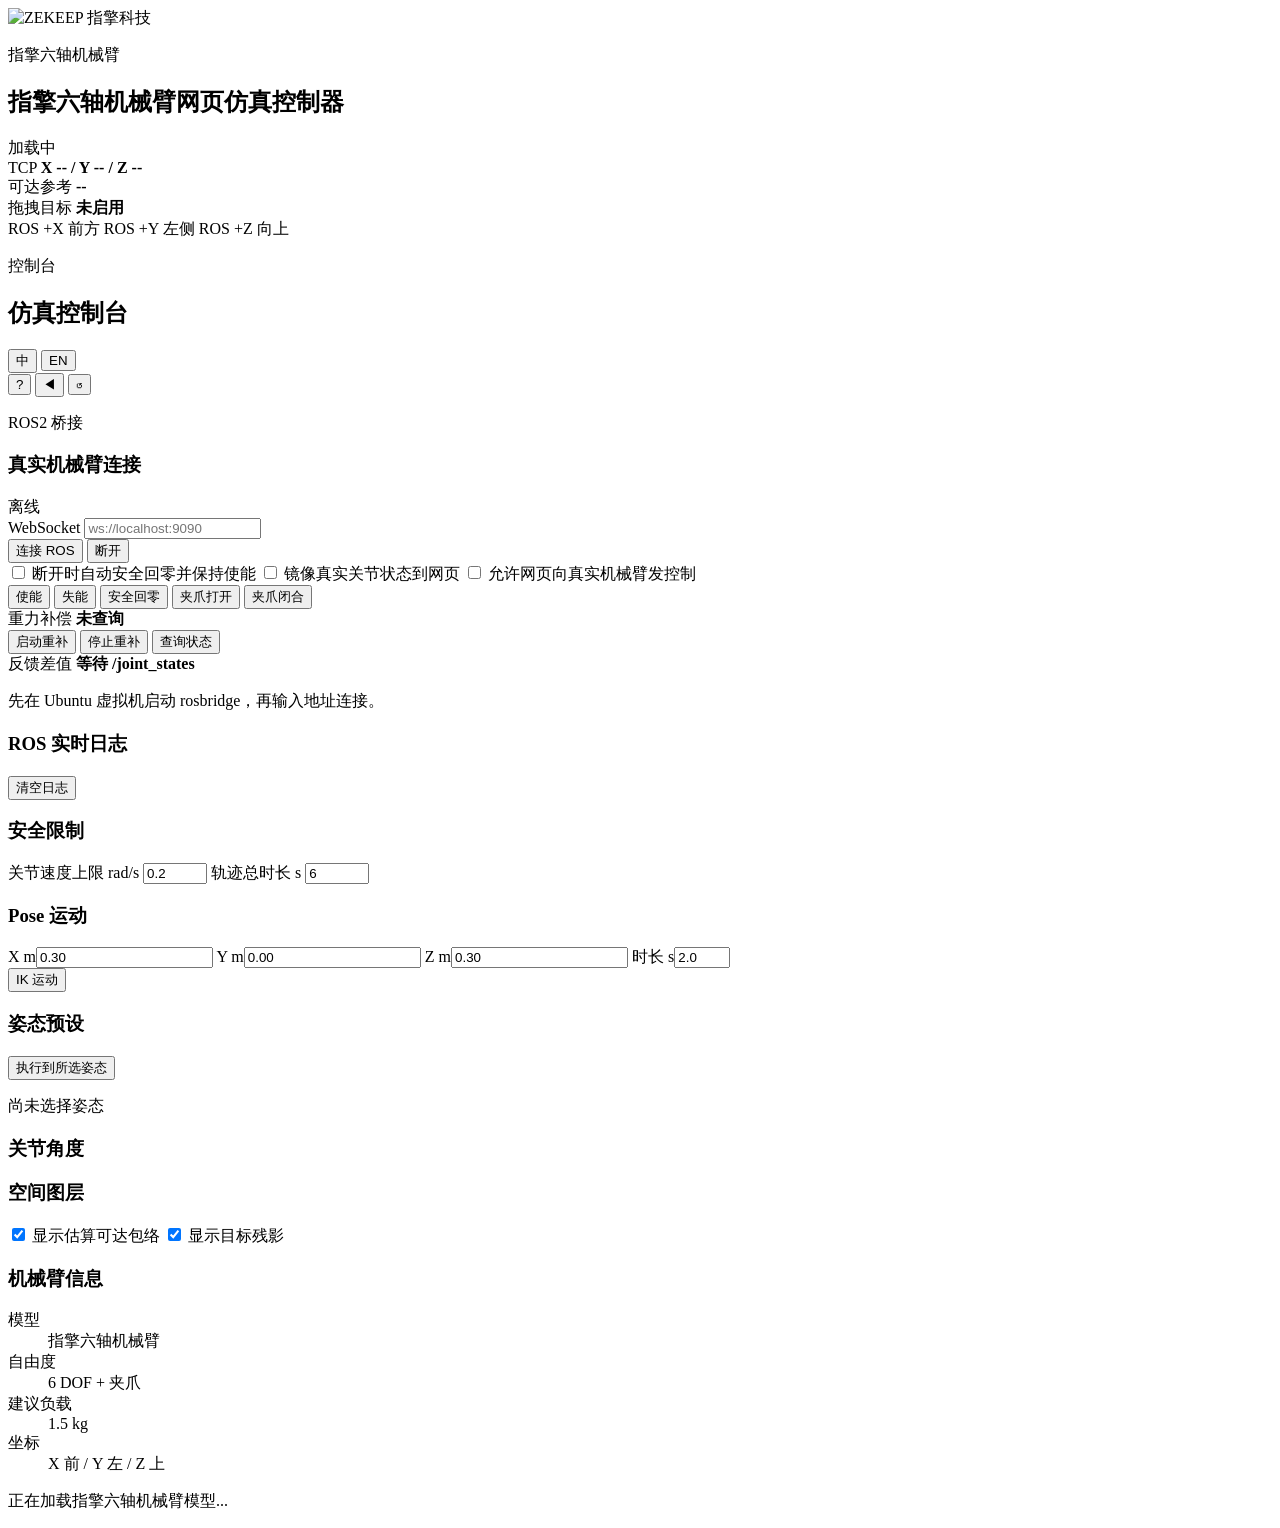
==== src/zekeep_bringup/web/public/index.html @ 731ef816 "feat: publish consolidated reBotArm runtime package" ====
<!DOCTYPE html>
<html lang="zh-CN">
<head>
  <meta charset="UTF-8">
  <meta name="viewport" content="width=device-width, initial-scale=1.0">
  <meta name="theme-color" content="#111211">
  <meta name="mobile-web-app-capable" content="yes">
  <meta name="apple-mobile-web-app-capable" content="yes">
  <meta name="apple-mobile-web-app-title" content="指擎六轴机械臂网页仿真控制器">
  <meta name="apple-mobile-web-app-status-bar-style" content="black-translucent">
  <title>指擎六轴机械臂网页仿真控制器</title>
  <link rel="icon" type="image/png" href="/favicon.png">
  <link rel="apple-touch-icon" href="/favicon.png">
  <link rel="manifest" href="/manifest.webmanifest">
  <link rel="stylesheet" href="/css/rebot-sim.css?v=20260827-jointlimit1">
</head>
<body>
  <main class="app-shell">
    <section class="viewport" id="viewport">
      <div id="scene-host" class="scene-host"></div>
      <div id="drag-marker" class="drag-marker" title="拖拽 TCP" data-i18n-title="app.dragTcp"></div>

      <header class="hud top-hud">
        <div class="brand-lockup">
          <img class="brand-logo" src="/logo.jpeg" alt="ZEKEEP 指擎科技">
        </div>
        <div class="brand-copy">
          <p class="eyebrow" data-i18n="app.eyebrow">指擎六轴机械臂</p>
          <h1 data-i18n="app.title">指擎六轴机械臂网页仿真控制器</h1>
        </div>
        <div class="status-pill" id="load-status">
          <span class="status-dot"></span>
          <span data-i18n="app.loading">加载中</span>
        </div>
      </header>

      <div class="hud pose-hud">
        <div>
          <span data-i18n="app.tcp">TCP</span>
          <strong id="tcp-position" data-i18n="app.tcpDefault">X -- / Y -- / Z --</strong>
        </div>
        <div>
          <span data-i18n="app.reach">可达参考</span>
          <strong id="reach-state" data-i18n="app.reachDefault">--</strong>
        </div>
      </div>

      <div class="hud drag-hud" id="drag-hud">
        <span data-i18n="app.dragTarget">拖拽目标</span>
        <strong id="drag-status" data-i18n="app.dragDisabled">未启用</strong>
      </div>

      <div class="hud legend-hud">
        <span><i class="axis x"></i><span data-i18n="app.axisX">ROS +X 前方</span></span>
        <span><i class="axis y"></i><span data-i18n="app.axisY">ROS +Y 左侧</span></span>
        <span><i class="axis z"></i><span data-i18n="app.axisZ">ROS +Z 向上</span></span>
      </div>
    </section>

    <aside class="control-panel">
      <div class="panel-title">
        <div>
          <p class="eyebrow" data-i18n="panel.eyebrow">控制台</p>
          <h2 data-i18n="panel.title">仿真控制台</h2>
        </div>
        <div class="panel-actions">
          <div class="lang-toggle" id="lang-toggle" role="group" aria-label="语言 / Language">
            <button type="button" data-lang="zh" class="lang-btn active">中</button>
            <button type="button" data-lang="en" class="lang-btn">EN</button>
          </div>
          <button class="icon-btn" id="ros-help-top" title="功能帮助" data-i18n-title="panel.help">?</button>
          <button class="icon-btn" id="sidebar-collapse" title="折叠侧边栏" data-i18n-title="panel.collapse">◀</button>
          <button class="icon-btn" id="reset-camera" title="重置视角" data-i18n-title="panel.reset">↺</button>
        </div>
      </div>

      <div class="section ros-section">
        <div class="section-head">
          <div>
            <p class="eyebrow" data-i18n="ros.eyebrow">ROS2 桥接</p>
            <h3 data-i18n="ros.title">真实机械臂连接</h3>
          </div>
         <span class="mini-pill" id="ros-status" data-i18n="st.offline">离线</span>
       </div>
        <label class="field-row">
          <span data-i18n="ros.ws">WebSocket</span>
          <input id="ros-url" type="text" placeholder="ws://localhost:9090" spellcheck="false">
        </label>
        <div class="button-grid">
          <button type="button" id="ros-connect" data-i18n="ros.connect">连接 ROS</button>
          <button type="button" id="ros-disconnect" data-i18n="ros.disconnect">断开</button>
        </div>
        <label class="switch-row">
          <input type="checkbox" id="ros-safe-disconnect">
          <span data-i18n="ros.safeDisconnect">断开时自动安全回零并保持使能</span>
        </label>
        <label class="switch-row">
          <input type="checkbox" id="ros-mirror">
          <span data-i18n="ros.mirror">镜像真实关节状态到网页</span>
        </label>
        <label class="switch-row">
          <input type="checkbox" id="ros-control-enable">
          <span data-i18n="ros.controlEnable">允许网页向真实机械臂发控制</span>
        </label>
        <div class="button-grid">
          <button type="button" id="ros-enable" data-i18n="ros.enable">使能</button>
          <button type="button" id="ros-disable" data-i18n="ros.disable">失能</button>
          <button type="button" id="ros-safe-home" data-i18n="ros.safeHome">安全回零</button>
          <button type="button" id="ros-open-gripper" data-i18n="ros.openGripper">夹爪打开</button>
          <button type="button" id="ros-close-gripper" data-i18n="ros.closeGripper">夹爪闭合</button>
        </div>
        <div class="ros-feedback">
          <span data-i18n="ros.gravity">重力补偿</span>
          <strong id="ros-gravity-status" data-i18n="ros.gravityNotQueried">未查询</strong>
        </div>
        <div class="button-grid">
          <button type="button" id="ros-gravity-start" data-i18n="ros.gravityStart">启动重补</button>
          <button type="button" id="ros-gravity-stop" data-i18n="ros.gravityStop">停止重补</button>
          <button type="button" id="ros-gravity-status-query" data-i18n="ros.gravityQuery">查询状态</button>
        </div>
        <div class="ros-feedback">
          <span data-i18n="ros.feedbackError">反馈差值</span>
          <strong id="ros-feedback-error" data-i18n="ros.feedbackWaiting">等待 /joint_states</strong>
        </div>
        <p class="ros-message" id="ros-message" data-i18n="ros.message">先在 Ubuntu 虚拟机启动 rosbridge，再输入地址连接。</p>
      </div>

      <div class="section log-section">
        <h3 data-i18n="log.title">ROS 实时日志</h3>
        <div class="button-grid">
          <button type="button" id="ros-clear-log" data-i18n="log.clear">清空日志</button>
        </div>
        <div class="ros-log" id="ros-log"></div>
      </div>

      <div class="section safety-section">
        <h3 data-i18n="safety.title">安全限制</h3>
        <label class="field-row">
          <span data-i18n="safety.vlim">关节速度上限 rad/s</span>
          <input id="ros-vlim" type="number" min="0.05" max="1.5" step="0.05" value="0.2">
        </label>
        <label class="field-row">
          <span data-i18n="safety.trajDuration">轨迹总时长 s</span>
          <input id="ros-trajectory-duration" type="number" min="1" max="30" step="0.5" value="6">
        </label>
      </div>

      <div class="section action-section">
        <h3 data-i18n="action.title">Pose 运动</h3>
        <div class="pose-grid">
          <label><span data-i18n="action.x">X m</span><input id="ros-pose-x" type="number" step="0.005" value="0.30"></label>
          <label><span data-i18n="action.y">Y m</span><input id="ros-pose-y" type="number" step="0.005" value="0.00"></label>
          <label><span data-i18n="action.z">Z m</span><input id="ros-pose-z" type="number" step="0.005" value="0.30"></label>
          <label><span data-i18n="action.duration">时长 s</span><input id="ros-pose-duration" type="number" min="0.4" max="8" step="0.2" value="2.0"></label>
        </div>
        <div class="button-grid">
          <button type="button" id="ros-check-ik" data-i18n="action.ik">IK 运动</button>
        </div>
      </div>

      <dialog id="ros-help-dialog" style="border-radius:12px;border:1px solid #444;padding:28px;max-width:620px;max-height:85vh;overflow-y:auto;color:#e0e0e0;background:#1e1e2e;">
        <h3 style="margin-top:0;color:#7ec8e0;" data-i18n="help.title">指擎六轴机械臂网页仿真控制器 — 功能说明</h3>

        <h4 style="color:#d7fff4;margin-bottom:4px;" data-i18n="help.s1.title">一、连接与模式</h4>
        <div style="line-height:1.7;font-size:13px;margin-bottom:12px;">
          <p data-i18n-html="help.s1.connect"><b>连接 ROS</b>：输入 rosbridge 的 WebSocket 地址（如 <code>ws://localhost:9090</code>），点击连接。连接后自动订阅关节状态、夹爪状态和机械臂状态。</p>
          <p data-i18n-html="help.s1.disconnect"><b>断开</b>：断开与 rosbridge 的连接，停止所有订阅和发布。</p>
          <p data-i18n-html="help.s1.control"><b>控制锁</b>：勾选后允许网页向 ROS 发送控制命令。未勾选时只动 3D 模型，不发 ROS 命令。</p>
        </div>

        <h4 style="color:#d7fff4;margin-bottom:4px;" data-i18n="help.s2.title">二、机械臂控制</h4>
        <div style="line-height:1.7;font-size:13px;margin-bottom:12px;">
          <p data-i18n-html="help.s2.enable"><b>使能</b>：给所有电机通电，机械臂进入可接受命令状态。每次重启控制器后需重新使能。预期：日志显示「enabled」，状态栏显示「已使能」。</p>
          <p data-i18n-html="help.s2.disable"><b>失能</b>：所有电机断电，手臂自由下垂。紧急情况或长时间不用时使用。失能后不接受运动命令。</p>
          <p data-i18n-html="help.s2.home"><b>安全回零</b>：平滑插值回到所有关节零位（0°），速度受限。建议在异常或任务结束后使用。预期：6 个关节缓慢回到 0°，3D 模型同步跟随。</p>
        </div>

        <h4 style="color:#d7fff4;margin-bottom:4px;" data-i18n="help.s3.title">三、夹爪控制</h4>
        <div style="line-height:1.7;font-size:13px;margin-bottom:12px;">
          <p data-i18n-html="help.s3.open"><b>夹爪打开</b>：夹爪运动到最大开口（70mm）。预期：夹爪张开，3D 模型夹爪同步。</p>
          <p data-i18n-html="help.s3.close"><b>夹爪闭合</b>：夹爪运动到完全闭合（0mm），施加默认 0.3Nm 夹持力。预期：夹爪闭合并保持夹持力。</p>
          <p data-i18n-html="help.s3.slider"><b>夹爪滑块</b>：拖动可设置任意开口（0~70mm），实时控制夹爪宽度。</p>
        </div>

        <h4 style="color:#d7fff4;margin-bottom:4px;" data-i18n="help.s4.title">四、重力补偿</h4>
        <div style="line-height:1.7;font-size:13px;margin-bottom:12px;">
          <p data-i18n-html="help.s4.start"><b>启动重补</b>：切换到 MIT 模式，使用 Pinocchio 计算重力力矩并叠加低增益位置保持。启动后手臂可悬停不掉，松手后保持当前姿态。预期：日志显示「gravity compensation started」，状态栏显示「运行中」。</p>
          <p data-i18n-html="help.s4.stop"><b>停止重补</b>：切回 POS_VEL 位置模式，启动 hold 循环保持当前姿态。预期：日志显示「gravity compensation stopped」，状态栏显示「未运行」。</p>
          <p data-i18n-html="help.s4.query"><b>查询状态</b>：查询重力补偿是否运行中，以及锁定目标角度（启动时记录的关节角度）。用于在不改变状态的情况下确认当前运行状态。</p>
        </div>

        <h4 style="color:#d7fff4;margin-bottom:4px;" data-i18n="help.s5.title">五、Pose 运动</h4>
        <div style="line-height:1.7;font-size:13px;margin-bottom:12px;">
          <p data-i18n-html="help.s5.xyz"><b>X / Y / Z</b>：输入末端目标位置（米），默认 X=0.30, Y=0.00, Z=0.30。</p>
          <p data-i18n-html="help.s5.duration"><b>时长</b>：IK 平滑轨迹的执行时间（0.4~8 秒），默认 2.0 秒；时间越长，运动越慢。</p>
          <p data-i18n-html="help.s5.ik"><b>IK 运动</b>：控制锁关闭时只运行网页仿真；连接 ROS 并打开控制锁后，点击即发送真实机械臂。</p>
        </div>

        <h4 style="color:#d7fff4;margin-bottom:4px;" data-i18n="help.s6.title">六、关节滑块</h4>
        <div style="line-height:1.7;font-size:13px;margin-bottom:12px;">
          <p data-i18n-html="help.s6.body">拖动 joint1~joint6 滑块，或直接输入 rad 数值控制单个关节角度。打开控制锁后，释放滑块或提交输入框即发送实机。建议从末端关节（joint5/joint6）开始小幅度测试。</p>
        </div>

        <h4 style="color:#d7fff4;margin-bottom:4px;" data-i18n="help.s7.title">七、诊断与日志</h4>
        <div style="line-height:1.7;font-size:13px;margin-bottom:12px;">
          <p data-i18n-html="help.s7.diag"><b>检测 ROS</b>：扫描当前 ROS 环境的 topic 和 service，检查关键接口是否可用。</p>
          <p data-i18n-html="help.s7.log"><b>ROS 实时日志</b>：显示所有 ROS 操作的请求和响应，包括成功/失败/警告。排查问题时先看这里。</p>
          <p data-i18n-html="help.s7.preset"><b>姿态预设与高级控制</b>：控制锁关闭时只作用于网页模型；打开后相关命令直接发送实机。</p>
        </div>

        <h4 style="color:#d7fff4;margin-bottom:4px;" data-i18n="help.s8.title">八、实机控制流程</h4>
        <div style="line-height:1.7;font-size:13px;margin-bottom:12px;">
          <p data-i18n-html="help.s8.body"><b>统一控制流程</b>：控制锁是网页控制实机的唯一开关。打开后，运动按钮和轨迹回放会直接发送实机。</p>
        </div>

        <h4 style="color:#ffe0b0;margin-bottom:4px;" data-i18n="help.warn.title">⚠ 安全须知</h4>
        <div style="line-height:1.7;font-size:13px;margin-bottom:12px;color:#ffe0b0;">
          <p data-i18n-html="help.warn.1">1. 首次使用真机时，先用 Fake Driver 验证关节方向和限位。</p>
          <p data-i18n-html="help.warn.2">2. 连接真机控制器时命令会驱动真实硬件，请谨慎操作。</p>
          <p data-i18n-html="help.warn.3">3. 关节滑块建议从末端关节小幅度开始，确认方向正确后再大范围运动。</p>
          <p data-i18n-html="help.warn.4">4. 任何异常立即点「失能」或取消控制锁。</p>
          <p data-i18n-html="help.warn.5">5. 打开控制锁后操作会直接驱动实机，不操作时请及时关闭控制锁。</p>
        </div>

        <div style="text-align:right;margin-top:16px;">
          <button type="button" id="ros-help-close" style="padding:8px 28px;border-radius:6px;border:1px solid #555;background:#333;color:#e0e0e0;cursor:pointer;font-size:14px;" data-i18n="help.close">关闭</button>
        </div>
      </dialog>

      <div class="section preset-section">
        <h3 data-i18n="preset.title">姿态预设</h3>
        <div class="button-grid" id="preset-buttons"></div>
        <button type="button" class="primary-btn" id="preset-execute" data-i18n="preset.execute">执行到所选姿态</button>
        <p class="teach-status" id="preset-status" data-i18n="preset.noneSelected">尚未选择姿态</p>
      </div>

      <div class="section joint-section">
        <h3 data-i18n="joint.title">关节角度</h3>
        <div id="joint-controls" class="joint-list"></div>
      </div>

      <div class="section layer-section">
        <h3 data-i18n="layer.title">空间图层</h3>
        <label class="switch-row">
          <input type="checkbox" id="toggle-envelope" checked>
          <span data-i18n="layer.envelope">显示估算可达包络</span>
        </label>
        <label class="switch-row">
          <input type="checkbox" id="toggle-ghost" checked>
          <span data-i18n="layer.ghost">显示目标残影</span>
        </label>
      </div>

      <div class="section metrics metrics-section">
        <h3 data-i18n="metrics.title">机械臂信息</h3>
        <dl>
          <div><dt data-i18n="metrics.model">模型</dt><dd data-i18n="metrics.modelVal">指擎六轴机械臂</dd></div>
          <div><dt data-i18n="metrics.dof">自由度</dt><dd data-i18n="metrics.dofVal">6 DOF + 夹爪</dd></div>
          <div><dt data-i18n="metrics.payload">建议负载</dt><dd data-i18n="metrics.payloadVal">1.5 kg</dd></div>
          <div><dt data-i18n="metrics.frame">坐标</dt><dd data-i18n="metrics.frameVal">X 前 / Y 左 / Z 上</dd></div>
        </dl>
      </div>
    </aside>
  </main>

  <div class="loading-mask" id="loading-mask">
    <div class="loader"></div>
    <p id="loading-text" data-i18n="load.text">正在加载指擎六轴机械臂模型...</p>
  </div>

  <script src="/lib/three-r128.min.js"></script>
  <script src="/lib/STLLoader-umd.js"></script>
  <script src="/lib/URDFLoader.js"></script>
  <script src="/js/i18n.js?v=20260827-jointlimit1"></script>
  <script src="/js/ros/rebot-control-policy.js?v=20260827-iktraj2"></script>
  <script src="/js/ros/rebot-ros-client.js?v=20260826-safety1"></script>
  <script src="/js/rebot-sim.js?v=20260827-jointlimit2"></script>
  <script src="/js/ros/rebot-ros-ui.js?v=20260827-gripperhold1"></script>
</body>
</html>
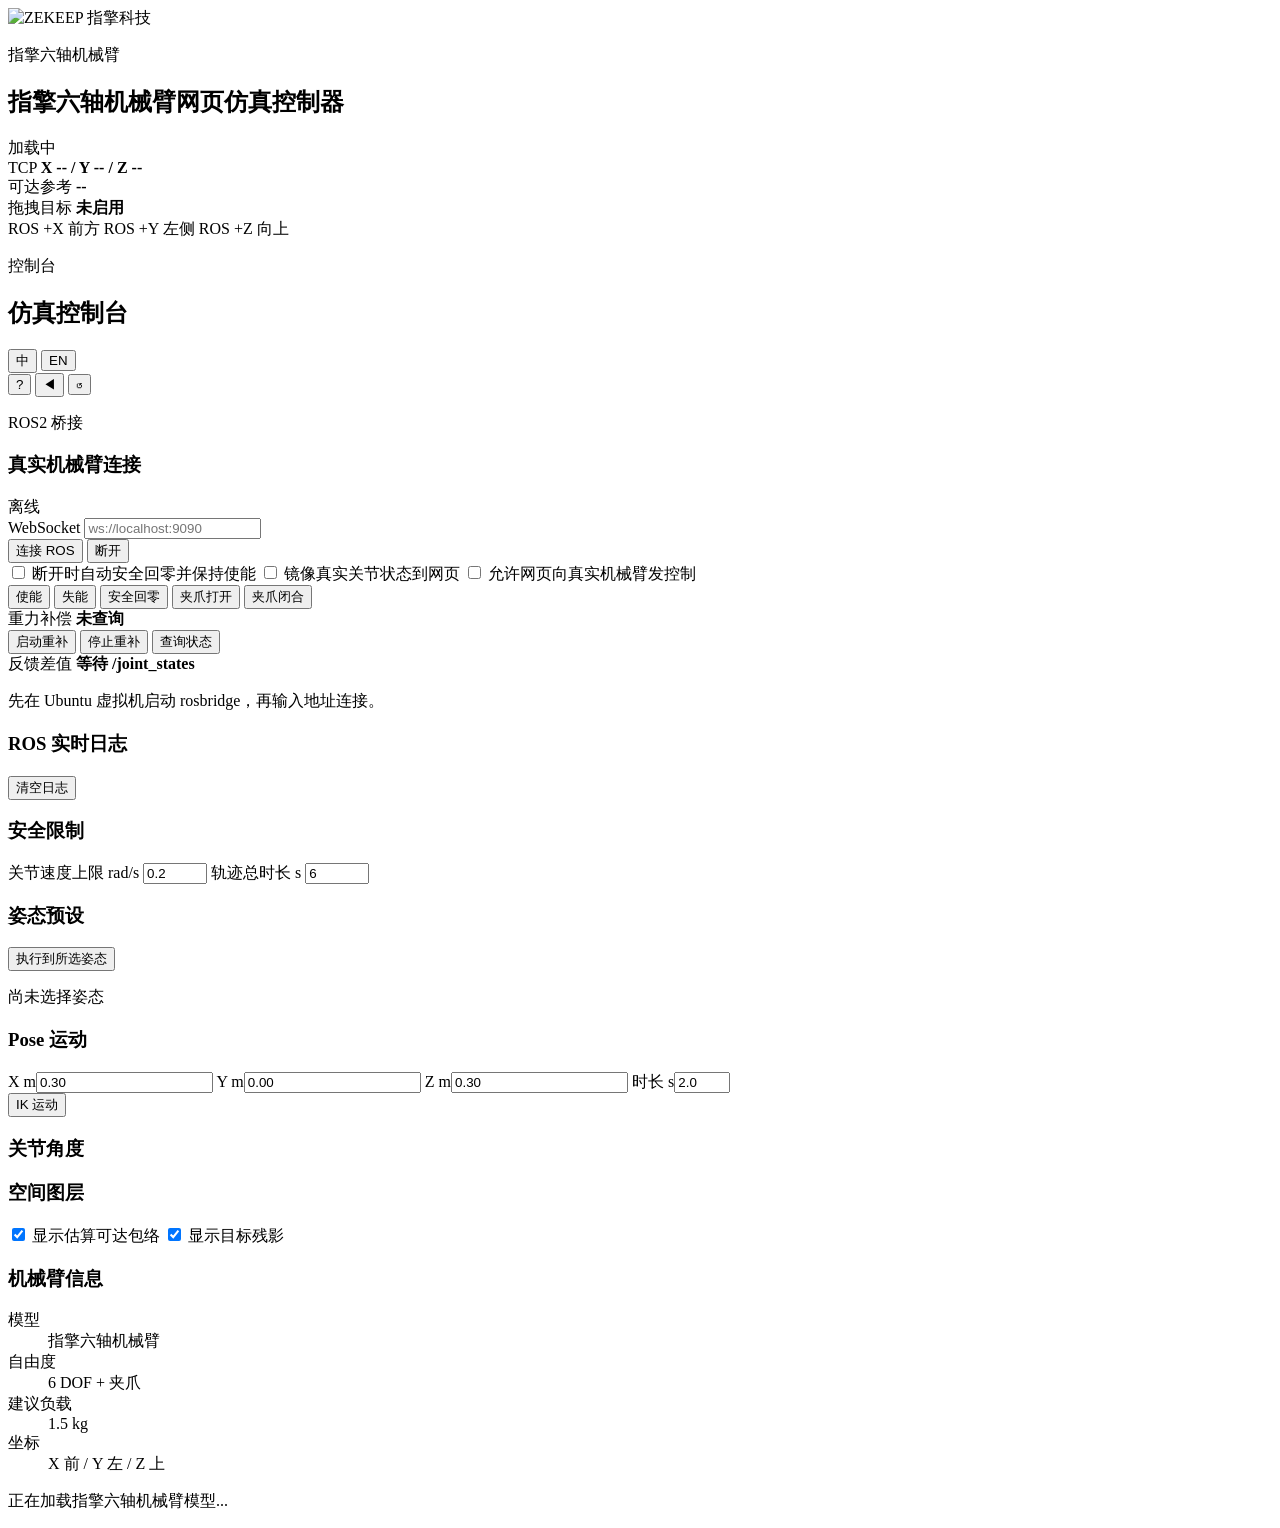
==== commit 622eb41e: "chore: publish current Zekeeparm source and bundled SDK Synchronize the current six-axis runtime sou" ====
--- a/src/zekeep_bringup/web/public/index.html
+++ b/src/zekeep_bringup/web/public/index.html
@@ -145,6 +145,82 @@
         </label>
       </div>
 
+      <div class="section preset-section">
+        <h3 data-i18n="preset.title">姿态预设</h3>
+        <div class="button-grid" id="preset-buttons"></div>
+        <button type="button" class="primary-btn" id="preset-execute" data-i18n="preset.execute">执行到所选姿态</button>
+        <p class="teach-status" id="preset-status" data-i18n="preset.noneSelected">尚未选择姿态</p>
+      </div>
+
+      <dialog id="ros-help-dialog" style="border-radius:12px;border:1px solid #444;padding:28px;max-width:620px;max-height:85vh;overflow-y:auto;color:#e0e0e0;background:#1e1e2e;">
+        <h3 style="margin-top:0;color:#7ec8e0;" data-i18n="help.title">指擎六轴机械臂网页仿真控制器 — 功能说明</h3>
+
+        <h4 style="color:#d7fff4;margin-bottom:4px;" data-i18n="help.s1.title">一、连接与模式</h4>
+        <div style="line-height:1.7;font-size:13px;margin-bottom:12px;">
+          <p data-i18n-html="help.s1.connect"><b>连接 ROS</b>：输入 rosbridge 的 WebSocket 地址（如 <code>ws://localhost:9090</code>），点击连接。连接后自动订阅关节状态、夹爪状态和机械臂状态。</p>
+          <p data-i18n-html="help.s1.disconnect"><b>断开</b>：断开与 rosbridge 的连接，停止所有订阅和发布。</p>
+          <p data-i18n-html="help.s1.control"><b>控制锁</b>：勾选后允许网页向 ROS 发送控制命令。未勾选时只动 3D 模型，不发 ROS 命令。</p>
+        </div>
+
+        <h4 style="color:#d7fff4;margin-bottom:4px;" data-i18n="help.s2.title">二、机械臂控制</h4>
+        <div style="line-height:1.7;font-size:13px;margin-bottom:12px;">
+          <p data-i18n-html="help.s2.enable"><b>使能</b>：给所有电机通电，机械臂进入可接受命令状态。每次重启控制器后需重新使能。预期：日志显示「enabled」，状态栏显示「已使能」。</p>
+          <p data-i18n-html="help.s2.disable"><b>失能</b>：所有电机断电，手臂自由下垂。紧急情况或长时间不用时使用。失能后不接受运动命令。</p>
+          <p data-i18n-html="help.s2.home"><b>安全回零</b>：平滑插值回到所有关节零位（0°），速度受限。建议在异常或任务结束后使用。预期：6 个关节缓慢回到 0°，3D 模型同步跟随。</p>
+        </div>
+
+        <h4 style="color:#d7fff4;margin-bottom:4px;" data-i18n="help.s3.title">三、夹爪控制</h4>
+        <div style="line-height:1.7;font-size:13px;margin-bottom:12px;">
+          <p data-i18n-html="help.s3.open"><b>夹爪打开</b>：夹爪运动到最大开口（70mm）。预期：夹爪张开，3D 模型夹爪同步。</p>
+          <p data-i18n-html="help.s3.close"><b>夹爪闭合</b>：夹爪运动到完全闭合（0mm），施加默认 0.3Nm 夹持力。预期：夹爪闭合并保持夹持力。</p>
+          <p data-i18n-html="help.s3.slider"><b>夹爪滑块</b>：拖动可设置任意开口（0~70mm），实时控制夹爪宽度。</p>
+        </div>
+
+        <h4 style="color:#d7fff4;margin-bottom:4px;" data-i18n="help.s4.title">四、重力补偿</h4>
+        <div style="line-height:1.7;font-size:13px;margin-bottom:12px;">
+          <p data-i18n-html="help.s4.start"><b>启动重补</b>：切换到 MIT 模式，使用 Pinocchio 计算重力力矩并叠加低增益位置保持。启动后手臂可悬停不掉，松手后保持当前姿态。预期：日志显示「gravity compensation started」，状态栏显示「运行中」。</p>
+          <p data-i18n-html="help.s4.stop"><b>停止重补</b>：切回 POS_VEL 位置模式，启动 hold 循环保持当前姿态。预期：日志显示「gravity compensation stopped」，状态栏显示「未运行」。</p>
+          <p data-i18n-html="help.s4.query"><b>查询状态</b>：查询重力补偿是否运行中，以及锁定目标角度（启动时记录的关节角度）。用于在不改变状态的情况下确认当前运行状态。</p>
+        </div>
+
+        <h4 style="color:#d7fff4;margin-bottom:4px;" data-i18n="help.s5.title">五、Pose 运动</h4>
+        <div style="line-height:1.7;font-size:13px;margin-bottom:12px;">
+          <p data-i18n-html="help.s5.xyz"><b>X / Y / Z</b>：输入末端目标位置（米），默认 X=0.30, Y=0.00, Z=0.30。</p>
+          <p data-i18n-html="help.s5.duration"><b>时长</b>：IK 平滑轨迹的执行时间（0.4~8 秒），默认 2.0 秒；时间越长，运动越慢。</p>
+          <p data-i18n-html="help.s5.ik"><b>IK 运动</b>：控制锁关闭时只运行网页仿真；连接 ROS 并打开控制锁后，点击即发送真实机械臂。</p>
+        </div>
+
+        <h4 style="color:#d7fff4;margin-bottom:4px;" data-i18n="help.s6.title">六、关节滑块</h4>
+        <div style="line-height:1.7;font-size:13px;margin-bottom:12px;">
+          <p data-i18n-html="help.s6.body">拖动 joint1~joint6 滑块，或直接输入 rad 数值控制单个关节角度。打开控制锁后，释放滑块或提交输入框即发送实机。建议从末端关节（joint5/joint6）开始小幅度测试。</p>
+        </div>
+
+        <h4 style="color:#d7fff4;margin-bottom:4px;" data-i18n="help.s7.title">七、诊断与日志</h4>
+        <div style="line-height:1.7;font-size:13px;margin-bottom:12px;">
+          <p data-i18n-html="help.s7.diag"><b>检测 ROS</b>：扫描当前 ROS 环境的 topic 和 service，检查关键接口是否可用。</p>
+          <p data-i18n-html="help.s7.log"><b>ROS 实时日志</b>：显示所有 ROS 操作的请求和响应，包括成功/失败/警告。排查问题时先看这里。</p>
+          <p data-i18n-html="help.s7.preset"><b>姿态预设与高级控制</b>：控制锁关闭时只作用于网页模型；打开后相关命令直接发送实机。</p>
+        </div>
+
+        <h4 style="color:#d7fff4;margin-bottom:4px;" data-i18n="help.s8.title">八、实机控制流程</h4>
+        <div style="line-height:1.7;font-size:13px;margin-bottom:12px;">
+          <p data-i18n-html="help.s8.body"><b>统一控制流程</b>：控制锁是网页控制实机的唯一开关。打开后，运动按钮和轨迹回放会直接发送实机。</p>
+        </div>
+
+        <h4 style="color:#ffe0b0;margin-bottom:4px;" data-i18n="help.warn.title">⚠ 安全须知</h4>
+        <div style="line-height:1.7;font-size:13px;margin-bottom:12px;color:#ffe0b0;">
+          <p data-i18n-html="help.warn.1">1. 首次使用真机时，先用 Fake Driver 验证关节方向和限位。</p>
+          <p data-i18n-html="help.warn.2">2. 连接真机控制器时命令会驱动真实硬件，请谨慎操作。</p>
+          <p data-i18n-html="help.warn.3">3. 关节滑块建议从末端关节小幅度开始，确认方向正确后再大范围运动。</p>
+          <p data-i18n-html="help.warn.4">4. 任何异常立即点「失能」或取消控制锁。</p>
+          <p data-i18n-html="help.warn.5">5. 打开控制锁后操作会直接驱动实机，不操作时请及时关闭控制锁。</p>
+        </div>
+
+        <div style="text-align:right;margin-top:16px;">
+          <button type="button" id="ros-help-close" style="padding:8px 28px;border-radius:6px;border:1px solid #555;background:#333;color:#e0e0e0;cursor:pointer;font-size:14px;" data-i18n="help.close">关闭</button>
+        </div>
+      </dialog>
+
       <div class="section action-section">
         <h3 data-i18n="action.title">Pose 运动</h3>
         <div class="pose-grid">
@@ -156,82 +232,6 @@
         <div class="button-grid">
           <button type="button" id="ros-check-ik" data-i18n="action.ik">IK 运动</button>
         </div>
-      </div>
-
-      <dialog id="ros-help-dialog" style="border-radius:12px;border:1px solid #444;padding:28px;max-width:620px;max-height:85vh;overflow-y:auto;color:#e0e0e0;background:#1e1e2e;">
-        <h3 style="margin-top:0;color:#7ec8e0;" data-i18n="help.title">指擎六轴机械臂网页仿真控制器 — 功能说明</h3>
-
-        <h4 style="color:#d7fff4;margin-bottom:4px;" data-i18n="help.s1.title">一、连接与模式</h4>
-        <div style="line-height:1.7;font-size:13px;margin-bottom:12px;">
-          <p data-i18n-html="help.s1.connect"><b>连接 ROS</b>：输入 rosbridge 的 WebSocket 地址（如 <code>ws://localhost:9090</code>），点击连接。连接后自动订阅关节状态、夹爪状态和机械臂状态。</p>
-          <p data-i18n-html="help.s1.disconnect"><b>断开</b>：断开与 rosbridge 的连接，停止所有订阅和发布。</p>
-          <p data-i18n-html="help.s1.control"><b>控制锁</b>：勾选后允许网页向 ROS 发送控制命令。未勾选时只动 3D 模型，不发 ROS 命令。</p>
-        </div>
-
-        <h4 style="color:#d7fff4;margin-bottom:4px;" data-i18n="help.s2.title">二、机械臂控制</h4>
-        <div style="line-height:1.7;font-size:13px;margin-bottom:12px;">
-          <p data-i18n-html="help.s2.enable"><b>使能</b>：给所有电机通电，机械臂进入可接受命令状态。每次重启控制器后需重新使能。预期：日志显示「enabled」，状态栏显示「已使能」。</p>
-          <p data-i18n-html="help.s2.disable"><b>失能</b>：所有电机断电，手臂自由下垂。紧急情况或长时间不用时使用。失能后不接受运动命令。</p>
-          <p data-i18n-html="help.s2.home"><b>安全回零</b>：平滑插值回到所有关节零位（0°），速度受限。建议在异常或任务结束后使用。预期：6 个关节缓慢回到 0°，3D 模型同步跟随。</p>
-        </div>
-
-        <h4 style="color:#d7fff4;margin-bottom:4px;" data-i18n="help.s3.title">三、夹爪控制</h4>
-        <div style="line-height:1.7;font-size:13px;margin-bottom:12px;">
-          <p data-i18n-html="help.s3.open"><b>夹爪打开</b>：夹爪运动到最大开口（70mm）。预期：夹爪张开，3D 模型夹爪同步。</p>
-          <p data-i18n-html="help.s3.close"><b>夹爪闭合</b>：夹爪运动到完全闭合（0mm），施加默认 0.3Nm 夹持力。预期：夹爪闭合并保持夹持力。</p>
-          <p data-i18n-html="help.s3.slider"><b>夹爪滑块</b>：拖动可设置任意开口（0~70mm），实时控制夹爪宽度。</p>
-        </div>
-
-        <h4 style="color:#d7fff4;margin-bottom:4px;" data-i18n="help.s4.title">四、重力补偿</h4>
-        <div style="line-height:1.7;font-size:13px;margin-bottom:12px;">
-          <p data-i18n-html="help.s4.start"><b>启动重补</b>：切换到 MIT 模式，使用 Pinocchio 计算重力力矩并叠加低增益位置保持。启动后手臂可悬停不掉，松手后保持当前姿态。预期：日志显示「gravity compensation started」，状态栏显示「运行中」。</p>
-          <p data-i18n-html="help.s4.stop"><b>停止重补</b>：切回 POS_VEL 位置模式，启动 hold 循环保持当前姿态。预期：日志显示「gravity compensation stopped」，状态栏显示「未运行」。</p>
-          <p data-i18n-html="help.s4.query"><b>查询状态</b>：查询重力补偿是否运行中，以及锁定目标角度（启动时记录的关节角度）。用于在不改变状态的情况下确认当前运行状态。</p>
-        </div>
-
-        <h4 style="color:#d7fff4;margin-bottom:4px;" data-i18n="help.s5.title">五、Pose 运动</h4>
-        <div style="line-height:1.7;font-size:13px;margin-bottom:12px;">
-          <p data-i18n-html="help.s5.xyz"><b>X / Y / Z</b>：输入末端目标位置（米），默认 X=0.30, Y=0.00, Z=0.30。</p>
-          <p data-i18n-html="help.s5.duration"><b>时长</b>：IK 平滑轨迹的执行时间（0.4~8 秒），默认 2.0 秒；时间越长，运动越慢。</p>
-          <p data-i18n-html="help.s5.ik"><b>IK 运动</b>：控制锁关闭时只运行网页仿真；连接 ROS 并打开控制锁后，点击即发送真实机械臂。</p>
-        </div>
-
-        <h4 style="color:#d7fff4;margin-bottom:4px;" data-i18n="help.s6.title">六、关节滑块</h4>
-        <div style="line-height:1.7;font-size:13px;margin-bottom:12px;">
-          <p data-i18n-html="help.s6.body">拖动 joint1~joint6 滑块，或直接输入 rad 数值控制单个关节角度。打开控制锁后，释放滑块或提交输入框即发送实机。建议从末端关节（joint5/joint6）开始小幅度测试。</p>
-        </div>
-
-        <h4 style="color:#d7fff4;margin-bottom:4px;" data-i18n="help.s7.title">七、诊断与日志</h4>
-        <div style="line-height:1.7;font-size:13px;margin-bottom:12px;">
-          <p data-i18n-html="help.s7.diag"><b>检测 ROS</b>：扫描当前 ROS 环境的 topic 和 service，检查关键接口是否可用。</p>
-          <p data-i18n-html="help.s7.log"><b>ROS 实时日志</b>：显示所有 ROS 操作的请求和响应，包括成功/失败/警告。排查问题时先看这里。</p>
-          <p data-i18n-html="help.s7.preset"><b>姿态预设与高级控制</b>：控制锁关闭时只作用于网页模型；打开后相关命令直接发送实机。</p>
-        </div>
-
-        <h4 style="color:#d7fff4;margin-bottom:4px;" data-i18n="help.s8.title">八、实机控制流程</h4>
-        <div style="line-height:1.7;font-size:13px;margin-bottom:12px;">
-          <p data-i18n-html="help.s8.body"><b>统一控制流程</b>：控制锁是网页控制实机的唯一开关。打开后，运动按钮和轨迹回放会直接发送实机。</p>
-        </div>
-
-        <h4 style="color:#ffe0b0;margin-bottom:4px;" data-i18n="help.warn.title">⚠ 安全须知</h4>
-        <div style="line-height:1.7;font-size:13px;margin-bottom:12px;color:#ffe0b0;">
-          <p data-i18n-html="help.warn.1">1. 首次使用真机时，先用 Fake Driver 验证关节方向和限位。</p>
-          <p data-i18n-html="help.warn.2">2. 连接真机控制器时命令会驱动真实硬件，请谨慎操作。</p>
-          <p data-i18n-html="help.warn.3">3. 关节滑块建议从末端关节小幅度开始，确认方向正确后再大范围运动。</p>
-          <p data-i18n-html="help.warn.4">4. 任何异常立即点「失能」或取消控制锁。</p>
-          <p data-i18n-html="help.warn.5">5. 打开控制锁后操作会直接驱动实机，不操作时请及时关闭控制锁。</p>
-        </div>
-
-        <div style="text-align:right;margin-top:16px;">
-          <button type="button" id="ros-help-close" style="padding:8px 28px;border-radius:6px;border:1px solid #555;background:#333;color:#e0e0e0;cursor:pointer;font-size:14px;" data-i18n="help.close">关闭</button>
-        </div>
-      </dialog>
-
-      <div class="section preset-section">
-        <h3 data-i18n="preset.title">姿态预设</h3>
-        <div class="button-grid" id="preset-buttons"></div>
-        <button type="button" class="primary-btn" id="preset-execute" data-i18n="preset.execute">执行到所选姿态</button>
-        <p class="teach-status" id="preset-status" data-i18n="preset.noneSelected">尚未选择姿态</p>
       </div>
 
       <div class="section joint-section">
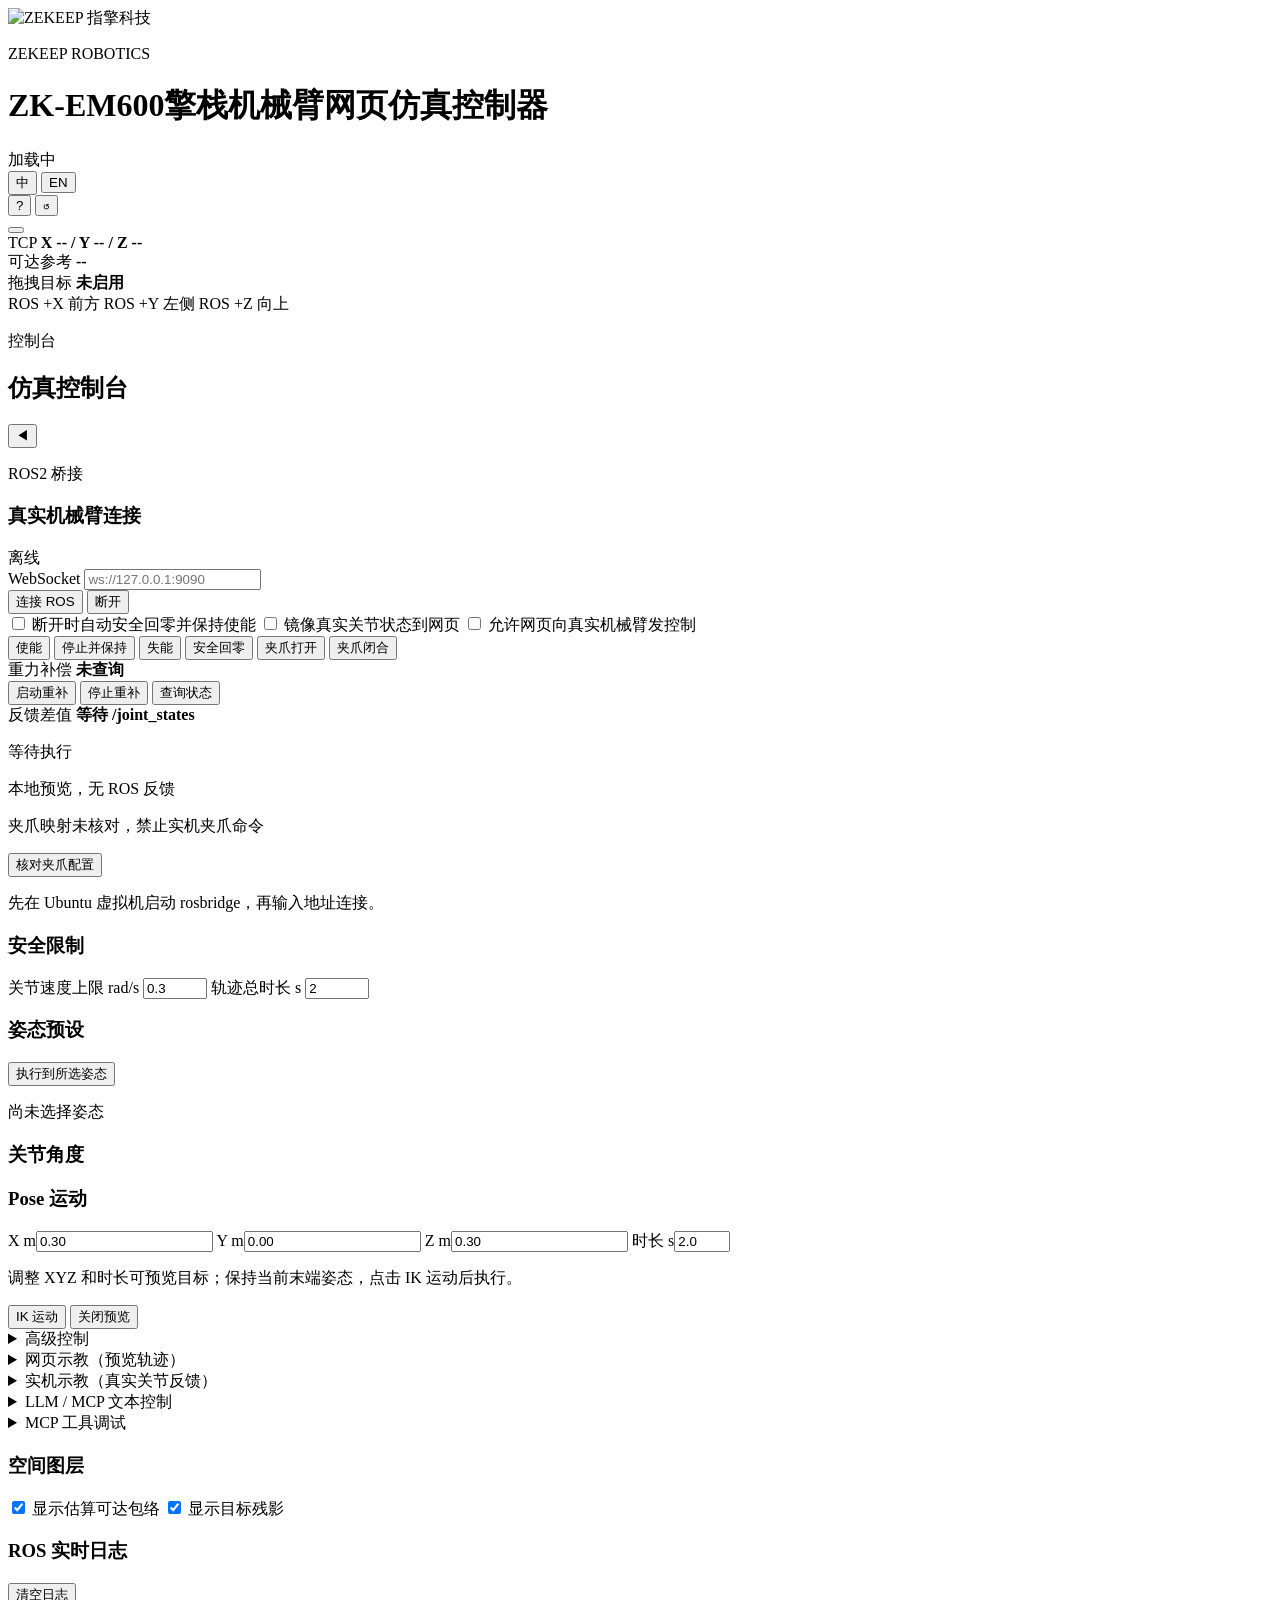
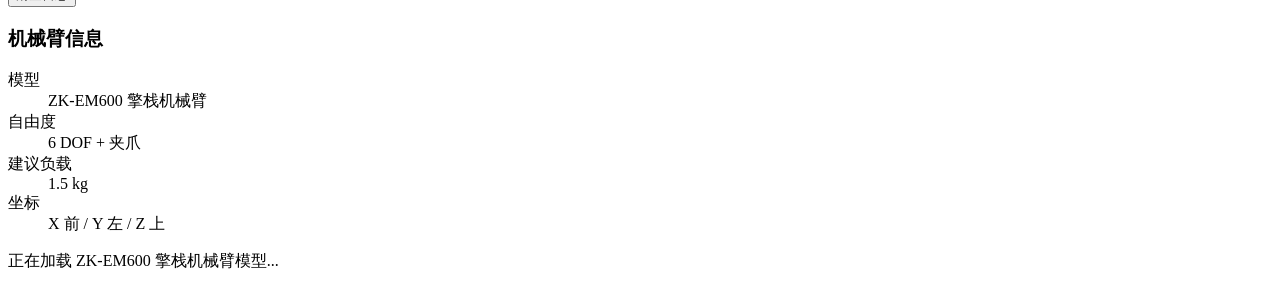
==== commit 4db74b0c: "chore: prepare 1010 desktop runtime source" ====
--- a/src/zekeep_bringup/web/public/index.html
+++ b/src/zekeep_bringup/web/public/index.html
@@ -3,36 +3,43 @@
 <head>
   <meta charset="UTF-8">
   <meta name="viewport" content="width=device-width, initial-scale=1.0">
-  <meta name="theme-color" content="#111211">
+  <meta name="theme-color" content="#f5f4f0">
   <meta name="mobile-web-app-capable" content="yes">
   <meta name="apple-mobile-web-app-capable" content="yes">
-  <meta name="apple-mobile-web-app-title" content="指擎六轴机械臂网页仿真控制器">
-  <meta name="apple-mobile-web-app-status-bar-style" content="black-translucent">
-  <title>指擎六轴机械臂网页仿真控制器</title>
+  <meta name="apple-mobile-web-app-title" content="ZK-EM600擎栈机械臂网页仿真控制器">
+  <meta name="apple-mobile-web-app-status-bar-style" content="default">
+  <title>ZK-EM600擎栈机械臂网页仿真控制器</title>
   <link rel="icon" type="image/png" href="/favicon.png">
   <link rel="apple-touch-icon" href="/favicon.png">
   <link rel="manifest" href="/manifest.webmanifest">
-  <link rel="stylesheet" href="/css/rebot-sim.css?v=20260827-jointlimit1">
+  <link rel="stylesheet" href="/css/rebot-sim.css?v=20261009-black-logo">
 </head>
 <body>
   <main class="app-shell">
-    <section class="viewport" id="viewport">
-      <div id="scene-host" class="scene-host"></div>
-      <div id="drag-marker" class="drag-marker" title="拖拽 TCP" data-i18n-title="app.dragTcp"></div>
-
-      <header class="hud top-hud">
-        <div class="brand-lockup">
-          <img class="brand-logo" src="/logo.jpeg" alt="ZEKEEP 指擎科技">
-        </div>
-        <div class="brand-copy">
-          <p class="eyebrow" data-i18n="app.eyebrow">指擎六轴机械臂</p>
-          <h1 data-i18n="app.title">指擎六轴机械臂网页仿真控制器</h1>
-        </div>
+    <header class="workspace-header">
+      <div class="brand-lockup">
+        <img class="brand-logo" src="/logo-black.png" alt="ZEKEEP 指擎科技">
+      </div>
+      <div class="brand-copy">
+        <p class="eyebrow" data-i18n="app.eyebrow">ZEKEEP ROBOTICS</p>
+        <h1 data-i18n="app.title">ZK-EM600擎栈机械臂网页仿真控制器</h1>
+      </div>
+      <div class="header-tools">
         <div class="status-pill" id="load-status">
           <span class="status-dot"></span>
           <span data-i18n="app.loading">加载中</span>
         </div>
-      </header>
+        <div class="lang-toggle" id="lang-toggle" role="group" aria-label="语言 / Language">
+          <button type="button" data-lang="zh" class="lang-btn active">中</button>
+          <button type="button" data-lang="en" class="lang-btn">EN</button>
+        </div>
+        <button class="icon-btn" id="ros-help-top" title="功能帮助" data-i18n-title="panel.help">?</button>
+        <button class="icon-btn" id="reset-camera" title="重置视角" data-i18n-title="panel.reset">↺</button>
+      </div>
+    </header>
+    <section class="viewport" id="viewport">
+      <div id="scene-host" class="scene-host"></div>
+      <button type="button" id="drag-marker" class="drag-marker" aria-label="TCP" data-i18n-title="app.dragTcp"></button>
 
       <div class="hud pose-hud">
         <div>
@@ -64,13 +71,7 @@
           <h2 data-i18n="panel.title">仿真控制台</h2>
         </div>
         <div class="panel-actions">
-          <div class="lang-toggle" id="lang-toggle" role="group" aria-label="语言 / Language">
-            <button type="button" data-lang="zh" class="lang-btn active">中</button>
-            <button type="button" data-lang="en" class="lang-btn">EN</button>
-          </div>
-          <button class="icon-btn" id="ros-help-top" title="功能帮助" data-i18n-title="panel.help">?</button>
           <button class="icon-btn" id="sidebar-collapse" title="折叠侧边栏" data-i18n-title="panel.collapse">◀</button>
-          <button class="icon-btn" id="reset-camera" title="重置视角" data-i18n-title="panel.reset">↺</button>
         </div>
       </div>
 
@@ -84,7 +85,7 @@
        </div>
         <label class="field-row">
           <span data-i18n="ros.ws">WebSocket</span>
-          <input id="ros-url" type="text" placeholder="ws://localhost:9090" spellcheck="false">
+          <input id="ros-url" type="text" placeholder="ws://127.0.0.1:9090" spellcheck="false">
         </label>
         <div class="button-grid">
           <button type="button" id="ros-connect" data-i18n="ros.connect">连接 ROS</button>
@@ -104,6 +105,7 @@
         </label>
         <div class="button-grid">
           <button type="button" id="ros-enable" data-i18n="ros.enable">使能</button>
+          <button type="button" id="ros-stop" data-i18n="p01.stop">停止并保持</button>
           <button type="button" id="ros-disable" data-i18n="ros.disable">失能</button>
           <button type="button" id="ros-safe-home" data-i18n="ros.safeHome">安全回零</button>
           <button type="button" id="ros-open-gripper" data-i18n="ros.openGripper">夹爪打开</button>
@@ -122,26 +124,22 @@
           <span data-i18n="ros.feedbackError">反馈差值</span>
           <strong id="ros-feedback-error" data-i18n="ros.feedbackWaiting">等待 /joint_states</strong>
         </div>
+        <p class="teach-status" id="ros-execution-status" role="status" data-i18n="p01.idle">等待执行</p>
+        <p class="teach-status" id="ros-feedback-source" data-i18n="p01.localPreview">本地预览，无 ROS 反馈</p>
+        <p class="teach-status" id="ros-gripper-mapping" data-i18n="p01.mappingUnavailable">夹爪映射未核对，禁止实机夹爪命令</p>
+        <button type="button" class="secondary-btn" id="ros-mapping-query" data-i18n="p01.mappingQuery">核对夹爪配置</button>
         <p class="ros-message" id="ros-message" data-i18n="ros.message">先在 Ubuntu 虚拟机启动 rosbridge，再输入地址连接。</p>
-      </div>
-
-      <div class="section log-section">
-        <h3 data-i18n="log.title">ROS 实时日志</h3>
-        <div class="button-grid">
-          <button type="button" id="ros-clear-log" data-i18n="log.clear">清空日志</button>
-        </div>
-        <div class="ros-log" id="ros-log"></div>
       </div>
 
       <div class="section safety-section">
         <h3 data-i18n="safety.title">安全限制</h3>
         <label class="field-row">
           <span data-i18n="safety.vlim">关节速度上限 rad/s</span>
-          <input id="ros-vlim" type="number" min="0.05" max="1.5" step="0.05" value="0.2">
+          <input id="ros-vlim" type="number" min="0.05" max="1.5" step="0.05" value="0.3">
         </label>
         <label class="field-row">
           <span data-i18n="safety.trajDuration">轨迹总时长 s</span>
-          <input id="ros-trajectory-duration" type="number" min="1" max="30" step="0.5" value="6">
+          <input id="ros-trajectory-duration" type="number" min="1" max="30" step="0.5" value="2">
         </label>
       </div>
 
@@ -152,63 +150,68 @@
         <p class="teach-status" id="preset-status" data-i18n="preset.noneSelected">尚未选择姿态</p>
       </div>
 
-      <dialog id="ros-help-dialog" style="border-radius:12px;border:1px solid #444;padding:28px;max-width:620px;max-height:85vh;overflow-y:auto;color:#e0e0e0;background:#1e1e2e;">
-        <h3 style="margin-top:0;color:#7ec8e0;" data-i18n="help.title">指擎六轴机械臂网页仿真控制器 — 功能说明</h3>
-
-        <h4 style="color:#d7fff4;margin-bottom:4px;" data-i18n="help.s1.title">一、连接与模式</h4>
-        <div style="line-height:1.7;font-size:13px;margin-bottom:12px;">
+      <div class="section joint-section">
+        <h3 data-i18n="joint.title">关节角度</h3>
+        <div id="joint-controls" class="joint-list"></div>
+      </div>
+
+      <dialog id="ros-help-dialog">
+        <h3 data-i18n="help.title">ZK-EM600擎栈机械臂网页仿真控制器 — 功能说明</h3>
+
+        <h4 data-i18n="help.s1.title">一、连接与模式</h4>
+        <div>
           <p data-i18n-html="help.s1.connect"><b>连接 ROS</b>：输入 rosbridge 的 WebSocket 地址（如 <code>ws://localhost:9090</code>），点击连接。连接后自动订阅关节状态、夹爪状态和机械臂状态。</p>
           <p data-i18n-html="help.s1.disconnect"><b>断开</b>：断开与 rosbridge 的连接，停止所有订阅和发布。</p>
           <p data-i18n-html="help.s1.control"><b>控制锁</b>：勾选后允许网页向 ROS 发送控制命令。未勾选时只动 3D 模型，不发 ROS 命令。</p>
         </div>
 
-        <h4 style="color:#d7fff4;margin-bottom:4px;" data-i18n="help.s2.title">二、机械臂控制</h4>
-        <div style="line-height:1.7;font-size:13px;margin-bottom:12px;">
+        <h4 data-i18n="help.s2.title">二、机械臂控制</h4>
+        <div>
           <p data-i18n-html="help.s2.enable"><b>使能</b>：给所有电机通电，机械臂进入可接受命令状态。每次重启控制器后需重新使能。预期：日志显示「enabled」，状态栏显示「已使能」。</p>
           <p data-i18n-html="help.s2.disable"><b>失能</b>：所有电机断电，手臂自由下垂。紧急情况或长时间不用时使用。失能后不接受运动命令。</p>
           <p data-i18n-html="help.s2.home"><b>安全回零</b>：平滑插值回到所有关节零位（0°），速度受限。建议在异常或任务结束后使用。预期：6 个关节缓慢回到 0°，3D 模型同步跟随。</p>
         </div>
 
-        <h4 style="color:#d7fff4;margin-bottom:4px;" data-i18n="help.s3.title">三、夹爪控制</h4>
-        <div style="line-height:1.7;font-size:13px;margin-bottom:12px;">
-          <p data-i18n-html="help.s3.open"><b>夹爪打开</b>：夹爪运动到最大开口（70mm）。预期：夹爪张开，3D 模型夹爪同步。</p>
+        <h4 data-i18n="help.s3.title">三、夹爪控制</h4>
+        <div>
+          <p data-i18n-html="help.s3.open"><b>夹爪打开</b>：夹爪运动到最大开口（65.17mm）。预期：夹爪张开，3D 模型夹爪同步。</p>
           <p data-i18n-html="help.s3.close"><b>夹爪闭合</b>：夹爪运动到完全闭合（0mm），施加默认 0.3Nm 夹持力。预期：夹爪闭合并保持夹持力。</p>
-          <p data-i18n-html="help.s3.slider"><b>夹爪滑块</b>：拖动可设置任意开口（0~70mm），实时控制夹爪宽度。</p>
-        </div>
-
-        <h4 style="color:#d7fff4;margin-bottom:4px;" data-i18n="help.s4.title">四、重力补偿</h4>
-        <div style="line-height:1.7;font-size:13px;margin-bottom:12px;">
+          <p data-i18n-html="help.s3.slider"><b>夹爪滑块</b>：拖动可设置任意开口（0~65.17mm），实时控制夹爪宽度。</p>
+        </div>
+
+        <h4 data-i18n="help.s4.title">四、重力补偿</h4>
+        <div>
           <p data-i18n-html="help.s4.start"><b>启动重补</b>：切换到 MIT 模式，使用 Pinocchio 计算重力力矩并叠加低增益位置保持。启动后手臂可悬停不掉，松手后保持当前姿态。预期：日志显示「gravity compensation started」，状态栏显示「运行中」。</p>
           <p data-i18n-html="help.s4.stop"><b>停止重补</b>：切回 POS_VEL 位置模式，启动 hold 循环保持当前姿态。预期：日志显示「gravity compensation stopped」，状态栏显示「未运行」。</p>
           <p data-i18n-html="help.s4.query"><b>查询状态</b>：查询重力补偿是否运行中，以及锁定目标角度（启动时记录的关节角度）。用于在不改变状态的情况下确认当前运行状态。</p>
         </div>
 
-        <h4 style="color:#d7fff4;margin-bottom:4px;" data-i18n="help.s5.title">五、Pose 运动</h4>
-        <div style="line-height:1.7;font-size:13px;margin-bottom:12px;">
+        <h4 data-i18n="help.s5.title">五、Pose 运动</h4>
+        <div>
           <p data-i18n-html="help.s5.xyz"><b>X / Y / Z</b>：输入末端目标位置（米），默认 X=0.30, Y=0.00, Z=0.30。</p>
           <p data-i18n-html="help.s5.duration"><b>时长</b>：IK 平滑轨迹的执行时间（0.4~8 秒），默认 2.0 秒；时间越长，运动越慢。</p>
           <p data-i18n-html="help.s5.ik"><b>IK 运动</b>：控制锁关闭时只运行网页仿真；连接 ROS 并打开控制锁后，点击即发送真实机械臂。</p>
         </div>
 
-        <h4 style="color:#d7fff4;margin-bottom:4px;" data-i18n="help.s6.title">六、关节滑块</h4>
-        <div style="line-height:1.7;font-size:13px;margin-bottom:12px;">
+        <h4 data-i18n="help.s6.title">六、关节滑块</h4>
+        <div>
           <p data-i18n-html="help.s6.body">拖动 joint1~joint6 滑块，或直接输入 rad 数值控制单个关节角度。打开控制锁后，释放滑块或提交输入框即发送实机。建议从末端关节（joint5/joint6）开始小幅度测试。</p>
         </div>
 
-        <h4 style="color:#d7fff4;margin-bottom:4px;" data-i18n="help.s7.title">七、诊断与日志</h4>
-        <div style="line-height:1.7;font-size:13px;margin-bottom:12px;">
+        <h4 data-i18n="help.s7.title">七、诊断与日志</h4>
+        <div>
           <p data-i18n-html="help.s7.diag"><b>检测 ROS</b>：扫描当前 ROS 环境的 topic 和 service，检查关键接口是否可用。</p>
           <p data-i18n-html="help.s7.log"><b>ROS 实时日志</b>：显示所有 ROS 操作的请求和响应，包括成功/失败/警告。排查问题时先看这里。</p>
           <p data-i18n-html="help.s7.preset"><b>姿态预设与高级控制</b>：控制锁关闭时只作用于网页模型；打开后相关命令直接发送实机。</p>
         </div>
 
-        <h4 style="color:#d7fff4;margin-bottom:4px;" data-i18n="help.s8.title">八、实机控制流程</h4>
-        <div style="line-height:1.7;font-size:13px;margin-bottom:12px;">
+        <h4 data-i18n="help.s8.title">八、实机控制流程</h4>
+        <div>
           <p data-i18n-html="help.s8.body"><b>统一控制流程</b>：控制锁是网页控制实机的唯一开关。打开后，运动按钮和轨迹回放会直接发送实机。</p>
         </div>
 
-        <h4 style="color:#ffe0b0;margin-bottom:4px;" data-i18n="help.warn.title">⚠ 安全须知</h4>
-        <div style="line-height:1.7;font-size:13px;margin-bottom:12px;color:#ffe0b0;">
+        <h4 data-i18n="help.warn.title">⚠ 安全须知</h4>
+        <div>
           <p data-i18n-html="help.warn.1">1. 首次使用真机时，先用 Fake Driver 验证关节方向和限位。</p>
           <p data-i18n-html="help.warn.2">2. 连接真机控制器时命令会驱动真实硬件，请谨慎操作。</p>
           <p data-i18n-html="help.warn.3">3. 关节滑块建议从末端关节小幅度开始，确认方向正确后再大范围运动。</p>
@@ -216,8 +219,8 @@
           <p data-i18n-html="help.warn.5">5. 打开控制锁后操作会直接驱动实机，不操作时请及时关闭控制锁。</p>
         </div>
 
-        <div style="text-align:right;margin-top:16px;">
-          <button type="button" id="ros-help-close" style="padding:8px 28px;border-radius:6px;border:1px solid #555;background:#333;color:#e0e0e0;cursor:pointer;font-size:14px;" data-i18n="help.close">关闭</button>
+        <div>
+          <button type="button" id="ros-help-close" data-i18n="help.close">关闭</button>
         </div>
       </dialog>
 
@@ -229,15 +232,87 @@
           <label><span data-i18n="action.z">Z m</span><input id="ros-pose-z" type="number" step="0.005" value="0.30"></label>
           <label><span data-i18n="action.duration">时长 s</span><input id="ros-pose-duration" type="number" min="0.4" max="8" step="0.2" value="2.0"></label>
         </div>
+        <p class="teach-status" data-i18n="action.previewHint">调整 XYZ 和时长可预览目标；保持当前末端姿态，点击 IK 运动后执行。</p>
+        <p id="ros-pose-preview-status" class="teach-status" role="status" aria-live="polite"></p>
         <div class="button-grid">
           <button type="button" id="ros-check-ik" data-i18n="action.ik">IK 运动</button>
-        </div>
-      </div>
-
-      <div class="section joint-section">
-        <h3 data-i18n="joint.title">关节角度</h3>
-        <div id="joint-controls" class="joint-list"></div>
-      </div>
+          <button type="button" id="ros-pose-preview-toggle" aria-pressed="true" data-i18n="action.previewHide">关闭预览</button>
+        </div>
+      </div>
+
+      <details class="section advanced-section">
+        <summary data-i18n="adv.title">高级控制</summary>
+        <div class="button-grid">
+          <button type="button" id="toggle-drag" data-i18n="adv.drag">启用 TCP 拖拽</button>
+          <button type="button" id="tcp-execute" data-i18n="p01.executeTcp">执行 TCP 目标</button>
+          <button type="button" id="stop-path" data-i18n="p01.stop">停止并保持</button>
+        </div>
+        <p class="teach-status" data-i18n="p01.dragPreview">TCP 拖拽仅预览，点击执行才提交</p>
+      </details>
+
+      <details class="section teach-section">
+        <summary data-i18n="p01.teachTitle">网页示教（预览轨迹）</summary>
+        <p class="teach-status" data-i18n="p01.teachHint">录制只编辑网页模型。控制锁关闭时本地回放；打开后回放实机并等待结果。</p>
+        <div class="button-grid teach-buttons">
+          <button type="button" id="teach-record" data-i18n="teach.record">开始录制</button>
+          <button type="button" id="teach-replay" data-i18n="teach.replay">回放</button>
+          <button type="button" id="teach-export" data-i18n="teach.export">导出 ROS waypoint</button>
+          <button type="button" id="teach-clear" data-i18n="teach.clear">清空</button>
+        </div>
+        <p class="teach-status" id="teach-status" role="status" data-i18n="teach.status">未录制</p>
+        <label class="field-row" for="teach-export-text"><span data-i18n="p01.jsonLabel">waypoints JSON（夹爪单位 m）</span></label>
+        <textarea id="teach-export-text" class="teach-export" spellcheck="false" data-i18n-ph="teach.placeholder"></textarea>
+        <button type="button" class="secondary-btn" id="teach-import" data-i18n="p01.import">校验并导入 JSON</button>
+        <label class="field-row"><span data-i18n="p01.importFile">导入 JSON 文件（最多 4 MiB）</span><input type="file" id="teach-import-file" accept=".json,application/json"></label>
+      </details>
+
+
+      <details class="section hardware-teach-section">
+        <summary data-i18n="p23.teachTitle">实机示教（真实关节反馈）</summary>
+        <label class="switch-row"><input type="checkbox" id="hardware-teach-supervised"><span data-i18n="p23.attended">确认现场有人监督，重力补偿校验已完成</span></label>
+        <div class="button-grid">
+          <button type="button" data-teach-command="begin" data-i18n="p23.begin">进入拖动示教</button>
+          <button type="button" data-teach-command="hold" data-i18n="p23.hold">结束录制并保持</button>
+          <button type="button" data-teach-command="capture" data-i18n="p23.capture">记录静止点</button>
+          <button type="button" data-teach-command="record" data-i18n="p23.record">开始/停止连续录制</button>
+          <button type="button" data-teach-command="replay_points" data-i18n="p23.replayPoints">低速回放点</button>
+          <button type="button" data-teach-command="replay_path" data-i18n="p23.replayPath">低速回放路径</button>
+          <button type="button" id="hardware-teach-clear" data-teach-command="clear" data-i18n="p23.clear" disabled>清除本次记录</button>
+          <button type="button" data-teach-command="release" data-i18n="p23.release">退出会话并保持</button>
+          <button type="button" data-teach-command="exit" data-i18n="p23.exit">安全回零、失能退出</button>
+        </div>
+        <p class="teach-status" id="hardware-teach-status" role="status" data-i18n="p23.unavailable">等待任务后端</p>
+        <p class="teach-status" data-i18n="p23.newRecordingHint">开始下一轮示教前清除本次记录；已保存的轨迹文件保留。</p>
+        <label class="field-row"><span data-i18n="p23.sessionName">保存名称（不会覆盖同名文件）</span><input id="hardware-teach-name" type="text" maxlength="64" value="teach-session"></label>
+        <button type="button" class="secondary-btn" id="hardware-teach-save" data-i18n="p23.save">保存会话</button>
+        <label class="field-row"><span data-i18n="p23.sessions">已保存的实机轨迹</span><select id="hardware-teach-files"></select></label>
+        <button type="button" class="secondary-btn" id="hardware-teach-load" data-i18n="p23.load">保持状态下加载</button>
+      </details>
+
+      <details class="section llm-section">
+        <summary data-i18n="p45.aiTitle">LLM / MCP 文本控制</summary>
+        <p class="teach-status" data-i18n="p45.aiHint">聊天只生成计划。grasp 只闭合夹爪，不会移动到视觉目标。</p>
+        <p id="llm-status" class="teach-status" role="status" data-i18n="p45.disconnected">未连接</p>
+        <div class="button-grid"><button id="llm-start" data-i18n="p45.connect">连接助手</button><button id="llm-stop" data-i18n="p45.chatStop">断开助手</button></div>
+        <label class="field-row" for="llm-input"><span data-i18n="p45.task">自然语言任务</span></label>
+        <textarea id="llm-input" class="teach-export" maxlength="1000"></textarea>
+        <button id="llm-send" disabled data-i18n="p45.plan">生成计划</button>
+        <pre id="llm-plan" class="teach-export" aria-live="polite"></pre>
+        <label class="switch-row"><input type="checkbox" id="llm-supervised"><span data-i18n="p45.supervised">确认现场监督；重力补偿前已完成动力学验证</span></label>
+        <div class="button-grid"><button id="llm-confirm" disabled data-i18n="p45.execute">确认执行计划</button><button id="llm-cancel" data-i18n="p45.cancel">取消 AI 任务</button></div>
+        <div id="llm-chat-messages" class="p45-events" role="log" aria-live="polite"></div>
+      </details>
+
+      <details class="section mcp-section">
+        <summary data-i18n="p45.mcpTitle">MCP 工具调试</summary>
+        <p class="teach-status" data-i18n="p45.mcpHint">控制工具需人工确认生成的一次性授权。模型不能直接发起运动。</p>
+        <button id="mcp-refresh" data-i18n="p45.tools">读取工具列表</button>
+        <label class="field-row" for="mcp-tools"><span data-i18n="p45.tool">工具</span><select id="mcp-tools"></select></label>
+        <label class="field-row" for="mcp-arguments"><span data-i18n="p45.arguments">参数 JSON</span></label>
+        <textarea id="mcp-arguments" class="teach-export">{}</textarea>
+        <button id="mcp-run" data-i18n="p45.call">调用工具</button>
+        <pre id="mcp-result" class="teach-export" aria-live="polite"></pre>
+      </details>
 
       <div class="section layer-section">
         <h3 data-i18n="layer.title">空间图层</h3>
@@ -249,12 +324,20 @@
           <input type="checkbox" id="toggle-ghost" checked>
           <span data-i18n="layer.ghost">显示目标残影</span>
         </label>
+      </div>
+
+      <div class="section log-section">
+        <h3 data-i18n="log.title">ROS 实时日志</h3>
+        <div class="button-grid">
+          <button type="button" id="ros-clear-log" data-i18n="log.clear">清空日志</button>
+        </div>
+        <div class="ros-log" id="ros-log"></div>
       </div>
 
       <div class="section metrics metrics-section">
         <h3 data-i18n="metrics.title">机械臂信息</h3>
         <dl>
-          <div><dt data-i18n="metrics.model">模型</dt><dd data-i18n="metrics.modelVal">指擎六轴机械臂</dd></div>
+          <div><dt data-i18n="metrics.model">模型</dt><dd data-i18n="metrics.modelVal">ZK-EM600 擎栈机械臂</dd></div>
           <div><dt data-i18n="metrics.dof">自由度</dt><dd data-i18n="metrics.dofVal">6 DOF + 夹爪</dd></div>
           <div><dt data-i18n="metrics.payload">建议负载</dt><dd data-i18n="metrics.payloadVal">1.5 kg</dd></div>
           <div><dt data-i18n="metrics.frame">坐标</dt><dd data-i18n="metrics.frameVal">X 前 / Y 左 / Z 上</dd></div>
@@ -265,16 +348,19 @@
 
   <div class="loading-mask" id="loading-mask">
     <div class="loader"></div>
-    <p id="loading-text" data-i18n="load.text">正在加载指擎六轴机械臂模型...</p>
+    <p id="loading-text" data-i18n="load.text">正在加载 ZK-EM600 擎栈机械臂模型...</p>
   </div>
 
   <script src="/lib/three-r128.min.js"></script>
   <script src="/lib/STLLoader-umd.js"></script>
   <script src="/lib/URDFLoader.js"></script>
-  <script src="/js/i18n.js?v=20260827-jointlimit1"></script>
-  <script src="/js/ros/rebot-control-policy.js?v=20260827-iktraj2"></script>
-  <script src="/js/ros/rebot-ros-client.js?v=20260826-safety1"></script>
-  <script src="/js/rebot-sim.js?v=20260827-jointlimit2"></script>
-  <script src="/js/ros/rebot-ros-ui.js?v=20260827-gripperhold1"></script>
+  <script src="/js/i18n.js?v=20261010-preview-toggle"></script>
+  <script src="/js/ros/rebot-control-policy.js?v=20261007-p01"></script>
+  <script src="/js/ros/rebot-ros-client.js?v=20261009-pose"></script>
+  <script src="/js/rebot-sim.js?v=20261010-gripper135"></script>
+  <script src="/js/ros/rebot-ros-ui.js?v=20261010-gripper135"></script>
+  <script src="/js/ros/rebot-pose-preview.js?v=20261010-preview-toggle"></script>
+  <script src="/js/ros/rebot-web-tasks.js?v=20261008-clear"></script>
+  <script src="/js/rebot-llm.js?v=20261008-multiframe"></script>
 </body>
 </html>
